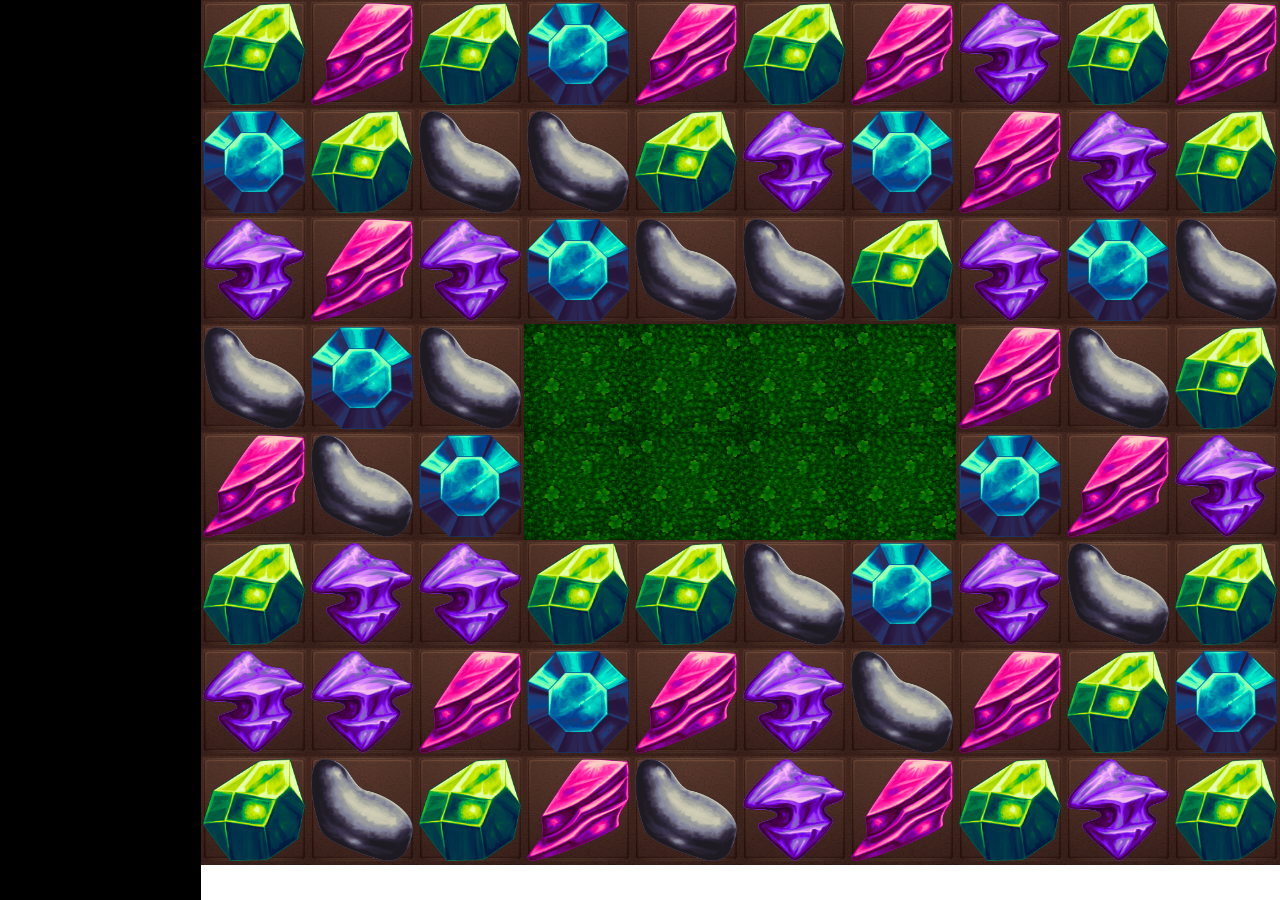
==== index.html @ afc35285 "v0.5 - checking" ====
<!DOCTYPE html>
<html>
	<head>
		<meta charset="UTF-8">
		<meta name="viewport" content="width=device-width, initial-scale=1, shrink-to-fit=no">
		<link rel="stylesheet" href="style.css">
		<script src="field_lib.js"></script>
	</head>
	<body ondragstart="return false;" ondrop="return false;">
		<div id="shield_field_was"></div>
		<div id="shield_field"></div>
		<div id="gems_field"></div>
		<div id="animation_field"></div>
		<div id="score"></div>
	</body>
	<script src="animation_game.js"></script>
	<script src="cache_saver.js"></script>
</html>
---- style.css ----
@keyframes rotating {
	100% {transform: rotate(-360deg);}
}

div {
	position: fixed;
	transition: all 0.3s ease;
	font-family: 'Courier New', Courier, monospace;
	font-weight: bold;
	color: black;
	text-align: center;
	user-select: none;
}
img {
	position: fixed;
	transition: all 0.3s ease;
	user-select: none;
}
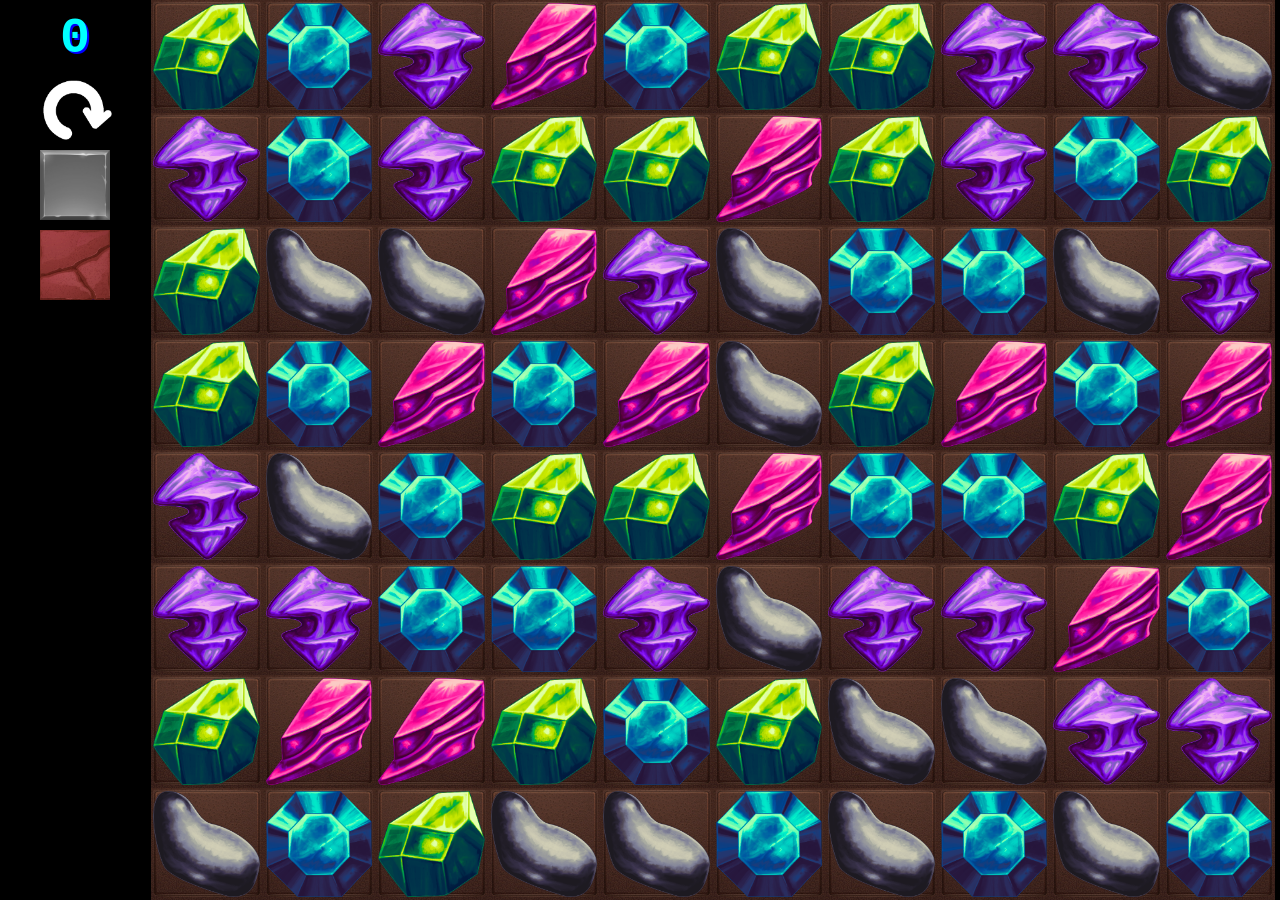
==== commit c92885db: "v0.6 - better style" ====
--- a/index.html
+++ b/index.html
@@ -5,6 +5,7 @@
 		<meta name="viewport" content="width=device-width, initial-scale=1, shrink-to-fit=no">
 		<link rel="stylesheet" href="style.css">
 		<script src="field_lib.js"></script>
+		<!-- <script src="cache_saver.js"></script> -->
 	</head>
 	<body ondragstart="return false;" ondrop="return false;">
 		<div id="shield_field_was"></div>
@@ -12,7 +13,9 @@
 		<div id="gems_field"></div>
 		<div id="animation_field"></div>
 		<div id="score"></div>
+		<img id="restart_button" src="images/restart_button.png" onclick="restart_game()"></img>
+		<img id="stone_counter" src="images/stone.jpg"></img>
+		<img id="shield_counter" src="images/shield_1.jpg"></img>
 	</body>
 	<script src="animation_game.js"></script>
-	<script src="cache_saver.js"></script>
 </html>
--- a/style.css
+++ b/style.css
@@ -16,3 +16,29 @@
 	transition: all 0.3s ease;
 	user-select: none;
 }
+
+#score {
+	width: 130px;
+	height: 40px;
+	top: 10px;
+	left: 10px;
+	color: cyan;
+	font-variant-numeric: slashed-zero;
+	text-shadow: blue 2px 2px;
+}
+#restart_button {
+	width: 80px;
+	height: 80px;
+}
+#stone_counter {
+	width: 70px;
+	height: 70px;
+	color: bisque;
+	font-size: 50px;
+}
+#shield_counter {
+	width: 70px;
+	height: 70px;
+	color: bisque;
+	font-size: 50px;
+}
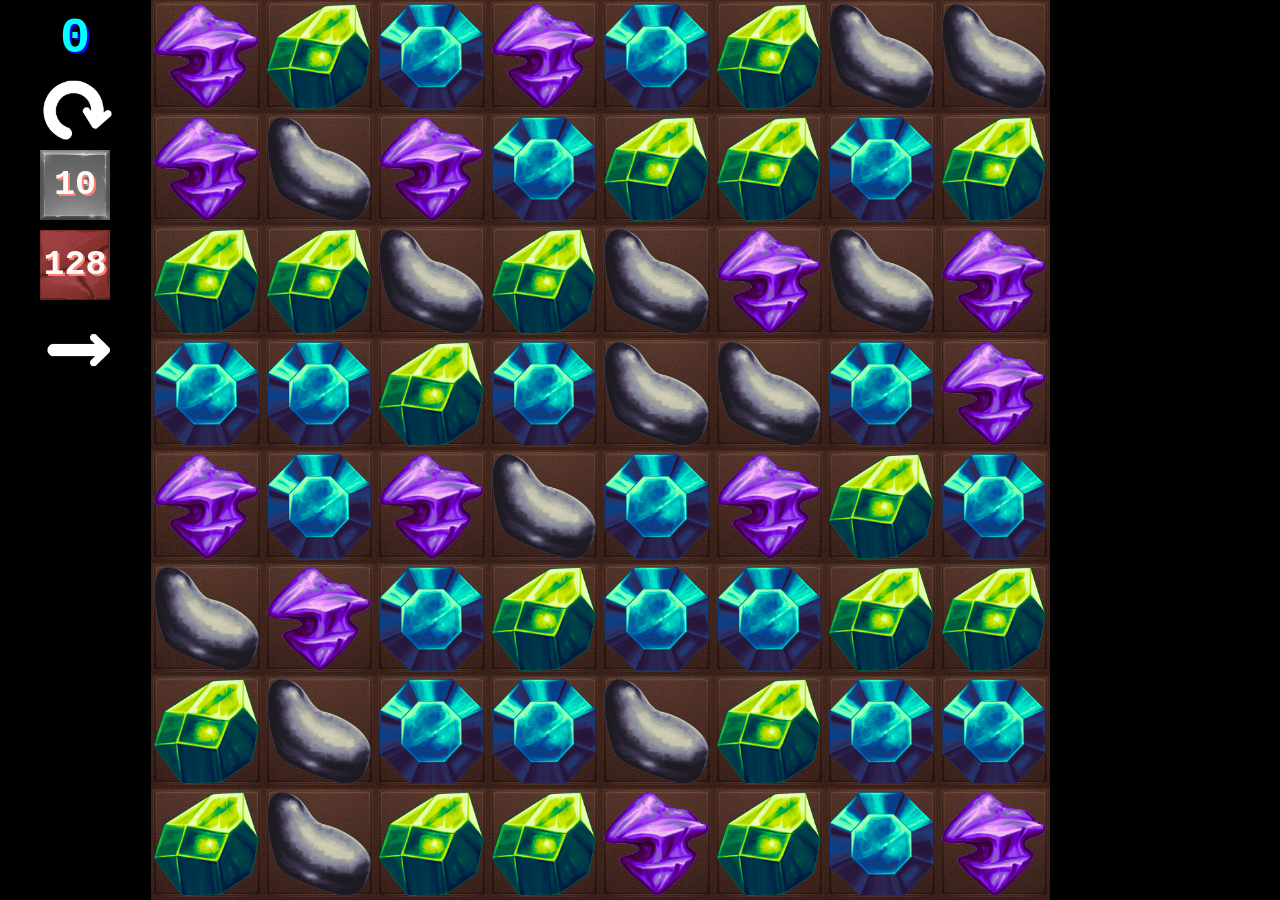
==== commit 2a24ec1f: "v1.0 - need to add better style and add fields_maker" ====
--- a/index.html
+++ b/index.html
@@ -5,7 +5,7 @@
 		<meta name="viewport" content="width=device-width, initial-scale=1, shrink-to-fit=no">
 		<link rel="stylesheet" href="style.css">
 		<script src="field_lib.js"></script>
-		<!-- <script src="cache_saver.js"></script> -->
+		<script src="cache_saver.js"></script>
 	</head>
 	<body ondragstart="return false;" ondrop="return false;">
 		<div id="shield_field_was"></div>
@@ -14,8 +14,10 @@
 		<div id="animation_field"></div>
 		<div id="score"></div>
 		<img id="restart_button" src="images/restart_button.png" onclick="restart_game()"></img>
-		<img id="stone_counter" src="images/stone.jpg"></img>
-		<img id="shield_counter" src="images/shield_1.jpg"></img>
+		<div id="stone_counter"></div>
+		<div id="shield_counter"></div>
+		<img id="next_button" src="images/arrow_right.png" onclick="next_field()"></img>
+		<img id="prev_button" src="images/arrow_left.png" onclick="prev_field()"></img>
 	</body>
 	<script src="animation_game.js"></script>
 </html>
--- a/style.css
+++ b/style.css
@@ -30,15 +30,35 @@
 	width: 80px;
 	height: 80px;
 }
+#next_button {
+	width: 80px;
+	height: 80px;
+	opacity: 0;
+}
+#prev_button {
+	width: 80px;
+	height: 80px;
+	opacity: 0;
+}
 #stone_counter {
+	background-image: url("images/stone.jpg");
+    background-size: contain;
 	width: 70px;
 	height: 70px;
-	color: bisque;
-	font-size: 50px;
+	line-height: 70px;
+	color:snow;
+	text-shadow: salmon 2px 2px;
+	font-size: 35px;
+	opacity: 0;
 }
 #shield_counter {
+	background-image: url("images/shield_1.jpg");
+    background-size: contain;
 	width: 70px;
 	height: 70px;
-	color: bisque;
-	font-size: 50px;
+	line-height: 70px;
+	color: snow;
+	text-shadow: salmon 2px 2px;
+	font-size: 35px;
+	opacity: 0;
 }
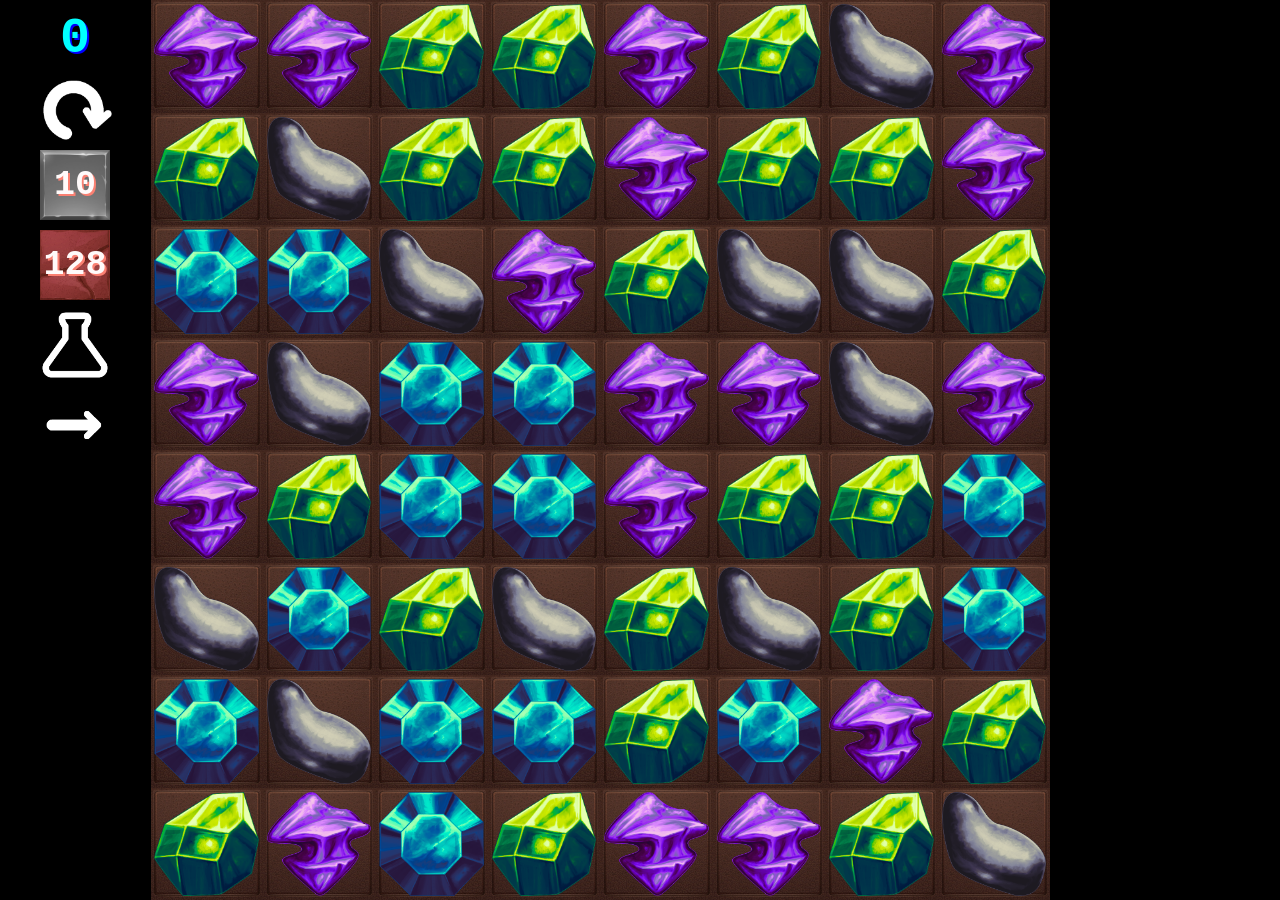
==== commit fffcb8ec: "v0.6 - added winning animation and edit button" ====
--- a/index.html
+++ b/index.html
@@ -18,6 +18,7 @@
 		<div id="shield_counter"></div>
 		<img id="next_button" src="images/arrow_right.png" onclick="next_field()"></img>
 		<img id="prev_button" src="images/arrow_left.png" onclick="prev_field()"></img>
+		<img id="edit_button" src="images/edit_button.png" onclick="run_edit_mode()"></img>
 	</body>
 	<script src="animation_game.js"></script>
 </html>
--- a/style.css
+++ b/style.css
@@ -10,6 +10,7 @@
 	color: black;
 	text-align: center;
 	user-select: none;
+	font-size: 70px;
 }
 img {
 	position: fixed;
@@ -31,14 +32,18 @@
 	height: 80px;
 }
 #next_button {
-	width: 80px;
-	height: 80px;
+	width: 70px;
+	height: 70px;
 	opacity: 0;
 }
 #prev_button {
-	width: 80px;
-	height: 80px;
+	width: 70px;
+	height: 70px;
 	opacity: 0;
+}
+#edit_button {
+	width: 70px;
+	height: 70px;
 }
 #stone_counter {
 	background-image: url("images/stone.jpg");
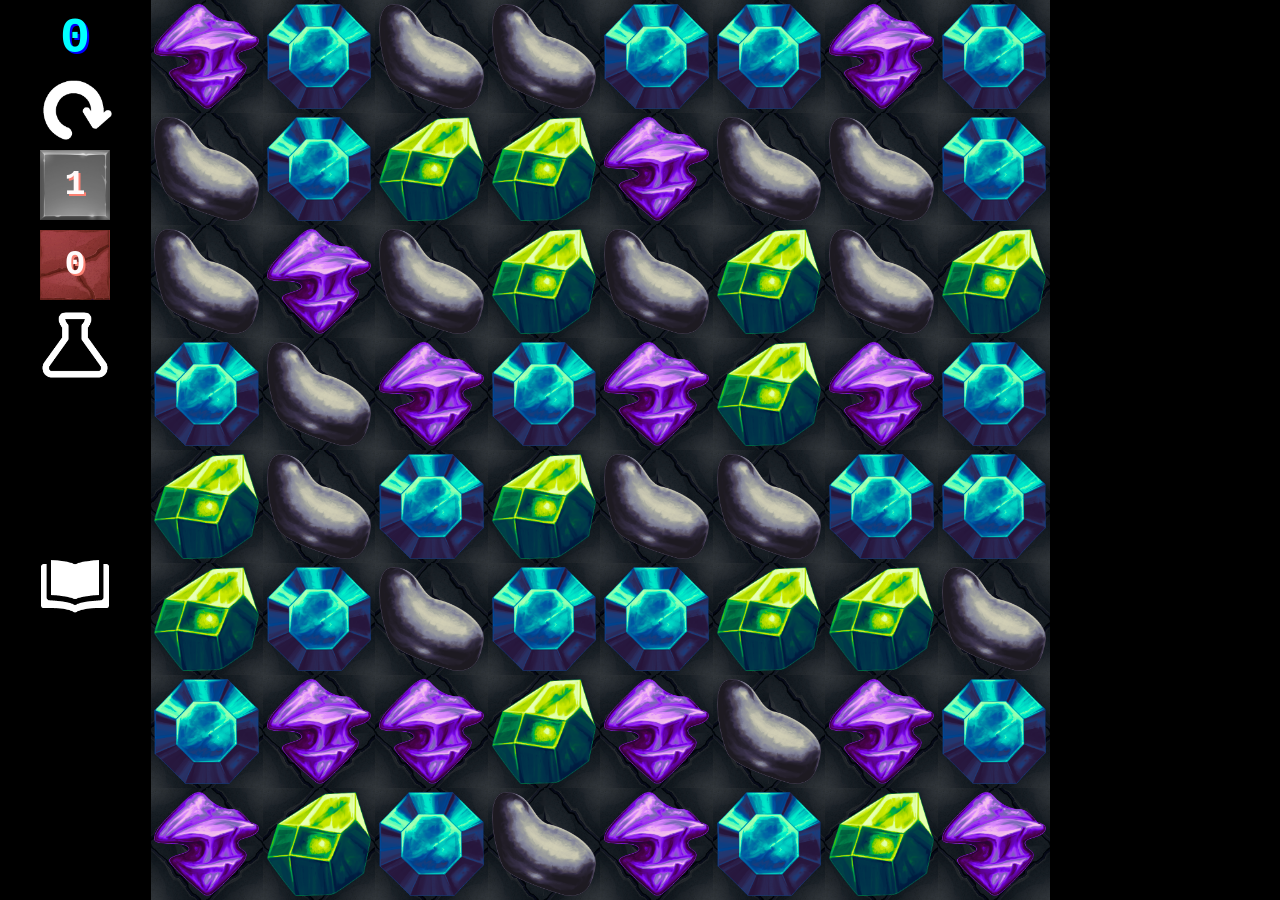
==== commit 3bed23cd: "v1.1 - better all" ====
--- a/index.html
+++ b/index.html
@@ -19,6 +19,19 @@
 		<img id="next_button" src="images/arrow_right.png" onclick="next_field()"></img>
 		<img id="prev_button" src="images/arrow_left.png" onclick="prev_field()"></img>
 		<img id="edit_button" src="images/edit_button.png" onclick="run_edit_mode()"></img>
+		<img id="help_button" src="images/help_button.png" onclick="window.location.replace('/help.html')"></img>
+		<div id="edit_buttons_field">
+			<img src="images/card_add.png" class="edit_buttons_field_img" onclick="edit_add_new()"></img>
+			<img src="images/restart_button.png" class="edit_buttons_field_img" onclick="redo_editing()"></img>
+			<img src="images/stone.jpg" class="edit_buttons_field_img stone" onclick="edit_selecting('stone')"></img>
+			<img src="images/bomb.jpg" class="edit_buttons_field_img bomb" onclick="edit_selecting('bomb')"></img>
+			<img src="images/empty.jpg" class="edit_buttons_field_img empty" onclick="edit_selecting('empty')"></img>
+			<img src="images/gem.png" class="edit_buttons_field_img gem" onclick="edit_selecting('gem')"></img>
+			<img src="images/ruby.png" class="edit_buttons_field_img -1" onclick="edit_selecting(-1)"></img>
+			<img src="images/bonus_1.png" class="edit_buttons_field_img bonus_1" onclick="edit_selecting('bonus_1')"></img>
+			<img src="images/bonus_2.png" class="edit_buttons_field_img bonus_2" onclick="edit_selecting('bonus_2')"></img>
+			<img src="images/bonus_3.png" class="edit_buttons_field_img bonus_3" onclick="edit_selecting('bonus_3')"></img>
+		</div>
 	</body>
 	<script src="animation_game.js"></script>
 </html>
--- a/style.css
+++ b/style.css
@@ -2,6 +2,10 @@
 	100% {transform: rotate(-360deg);}
 }
 
+body {
+	background-color:black;
+	color:snow;
+}
 div {
 	position: fixed;
 	transition: all 0.3s ease;
@@ -10,7 +14,6 @@
 	color: black;
 	text-align: center;
 	user-select: none;
-	font-size: 70px;
 }
 img {
 	position: fixed;
@@ -37,13 +40,21 @@
 	opacity: 0;
 }
 #prev_button {
-	width: 70px;
-	height: 70px;
+	width: 60px;
+	height: 60px;
 	opacity: 0;
 }
 #edit_button {
 	width: 70px;
 	height: 70px;
+}
+#help_button {
+	width: 70px;
+	height: 70px;
+}
+.edit_buttons_field_img {
+	position: relative;
+	opacity: 0;
 }
 #stone_counter {
 	background-image: url("images/stone.jpg");
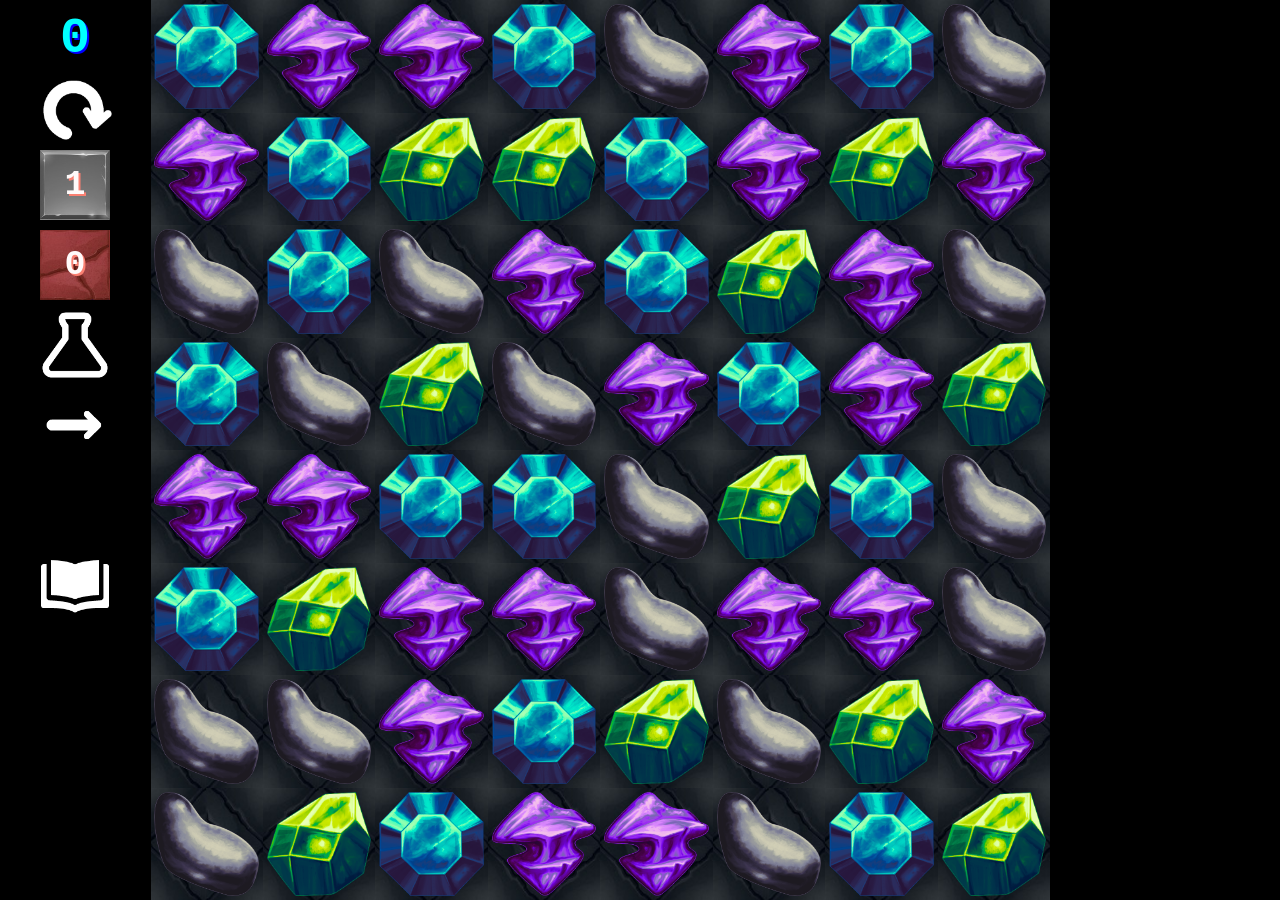
==== commit 09654768: "v1.93 - better styling" ====
--- a/index.html
+++ b/index.html
@@ -19,7 +19,7 @@
 		<img id="next_button" src="images/arrow_right.png" onclick="next_field()"></img>
 		<img id="prev_button" src="images/arrow_left.png" onclick="prev_field()"></img>
 		<img id="edit_button" src="images/edit_button.png" onclick="run_edit_mode()"></img>
-		<img id="help_button" src="images/help_button.png" onclick="window.location.replace('/help.html')"></img>
+		<img id="help_button" src="images/help_button.png" onclick="window.location.replace('help.html')"></img>
 		<div id="edit_buttons_field">
 			<img src="images/card_add.png" class="edit_buttons_field_img" onclick="edit_add_new()"></img>
 			<img src="images/restart_button.png" class="edit_buttons_field_img" onclick="redo_editing()"></img>
--- a/style.css
+++ b/style.css
@@ -40,8 +40,8 @@
 	opacity: 0;
 }
 #prev_button {
-	width: 60px;
-	height: 60px;
+	width: 70px;
+	height: 70px;
 	opacity: 0;
 }
 #edit_button {
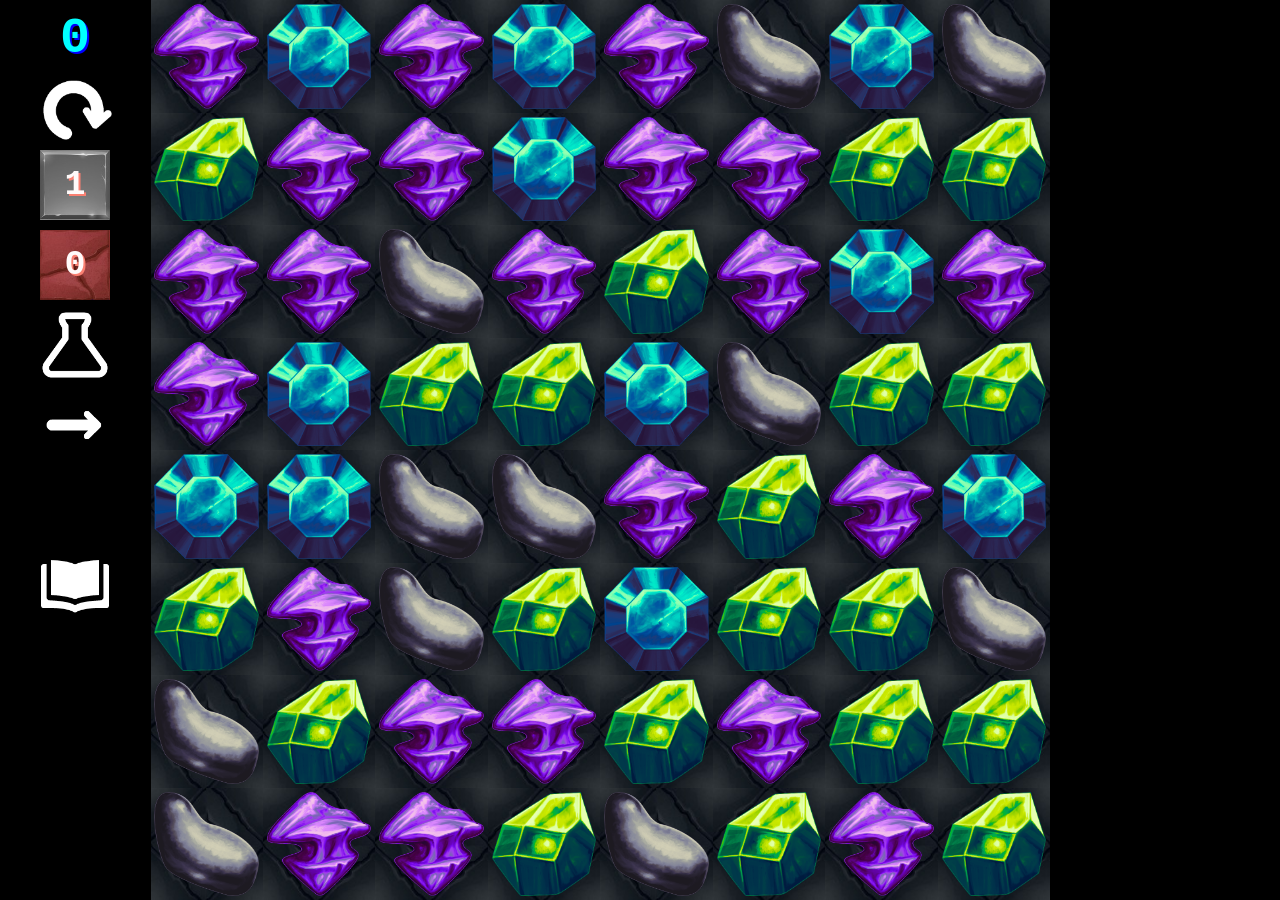
==== commit 197a1c79: "v1.96 - better balance" ====
--- a/index.html
+++ b/index.html
@@ -4,6 +4,8 @@
 		<meta charset="UTF-8">
 		<meta name="viewport" content="width=device-width, initial-scale=1, shrink-to-fit=no">
 		<link rel="stylesheet" href="style.css">
+		<link rel="manifest" href="manifest.json">
+		<link rel="icon" href="icon.png">
 		<script src="field_lib.js"></script>
 		<script src="cache_saver.js"></script>
 	</head>
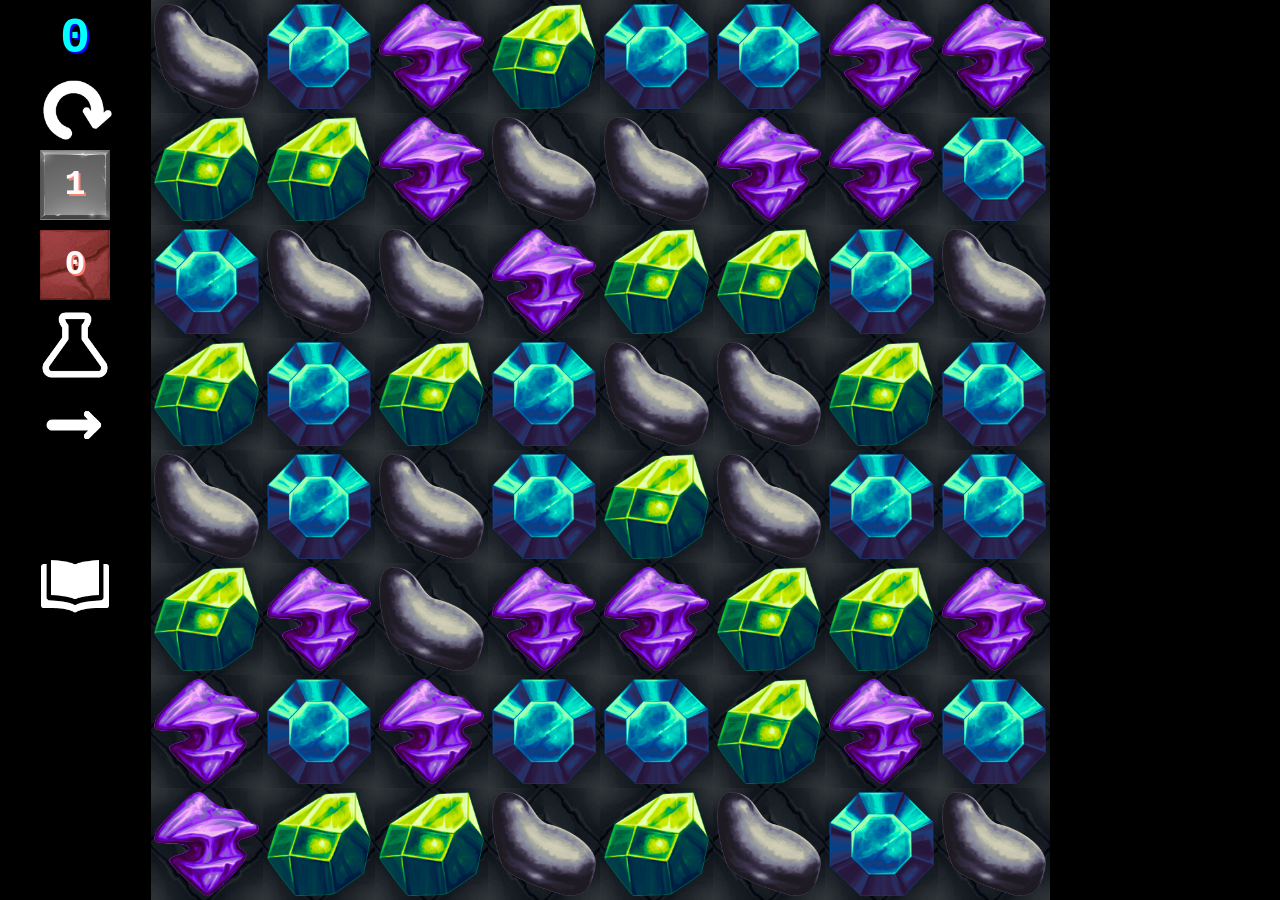
==== commit a98a0561: "Update index.html" ====
--- a/index.html
+++ b/index.html
@@ -34,6 +34,20 @@
 			<img src="images/bonus_2.png" class="edit_buttons_field_img bonus_2" onclick="edit_selecting('bonus_2')"></img>
 			<img src="images/bonus_3.png" class="edit_buttons_field_img bonus_3" onclick="edit_selecting('bonus_3')"></img>
 		</div>
+
+		<script>
+if ('serviceWorker' in navigator) {
+  window.addEventListener('load', () => {
+    navigator.serviceWorker.register('/ruby_power/cache_saver.js', { scope: '/ruby_power/' })
+      .then((reg) => {
+        console.log('[App] Service Worker успешно зарегистрирован. Scope:', reg.scope);
+      })
+      .catch((err) => {
+        console.error('[App] КРИТИЧЕСКАЯ ОШИБКА РЕГИСТРАЦИИ:', err);
+      });
+  });
+}
+		</script>
 	</body>
 	<script src="animation_game.js"></script>
 </html>
